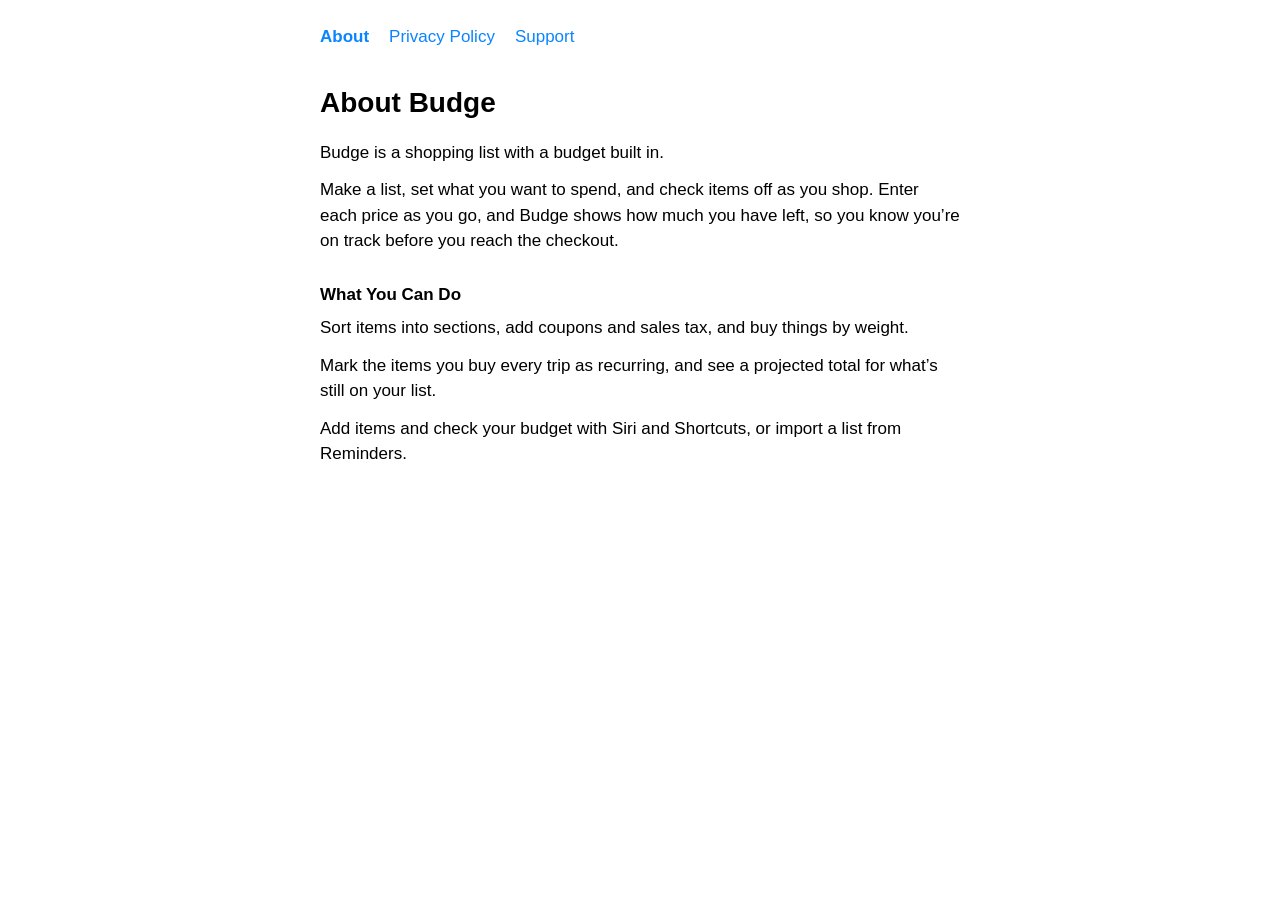
==== index.html @ 8b29237f "Add About, Privacy Policy and Support pages for Budge Co-Authored-By: Claude Opus 5.5 <noreply@anthr" ====
<!DOCTYPE html>
<html lang="en">
<head>
    <meta charset="utf-8">
    <meta name="viewport" content="width=device-width, initial-scale=1">
    <title>About Budge</title>
    <link rel="stylesheet" href="style.css">
</head>
<body>
    <nav>
        <a href="./" aria-current="page">About</a>
        <a href="privacy.html">Privacy Policy</a>
        <a href="support.html">Support</a>
    </nav>

    <h1>About Budge</h1>
    <p>Budge is a shopping list with a budget built in.</p>
    <p>Make a list, set what you want to spend, and check items off as you shop. Enter each price as you go, and Budge shows how much you have left, so you know you’re on track before you reach the checkout.</p>

    <h2>What You Can Do</h2>
    <p>Sort items into sections, add coupons and sales tax, and buy things by weight.</p>
    <p>Mark the items you buy every trip as recurring, and see a projected total for what’s still on your list.</p>
    <p>Add items and check your budget with Siri and Shortcuts, or import a list from Reminders.</p>
</body>
</html>
---- style.css ----
:root {
    color-scheme: light dark;
    --accent: #0a84ff;
    --secondary: #6e6e73;
}

@media (prefers-color-scheme: dark) {
    :root {
        --secondary: #98989d;
    }
}

body {
    font: 17px/1.5 -apple-system, BlinkMacSystemFont, "Helvetica Neue", Helvetica, Arial, sans-serif;
    max-width: 640px;
    margin: 0 auto;
    padding: 24px 20px 48px;
}

nav {
    display: flex;
    gap: 20px;
    margin-bottom: 32px;
}

nav a {
    color: var(--accent);
    text-decoration: none;
}

nav a[aria-current="page"] {
    font-weight: 600;
}

h1 {
    font-size: 28px;
    margin: 0 0 16px;
}

h2 {
    font-size: 17px;
    margin: 28px 0 8px;
}

p {
    margin: 0 0 12px;
}

a {
    color: var(--accent);
}

.updated {
    color: var(--secondary);
    font-size: 13px;
    margin-top: 32px;
}
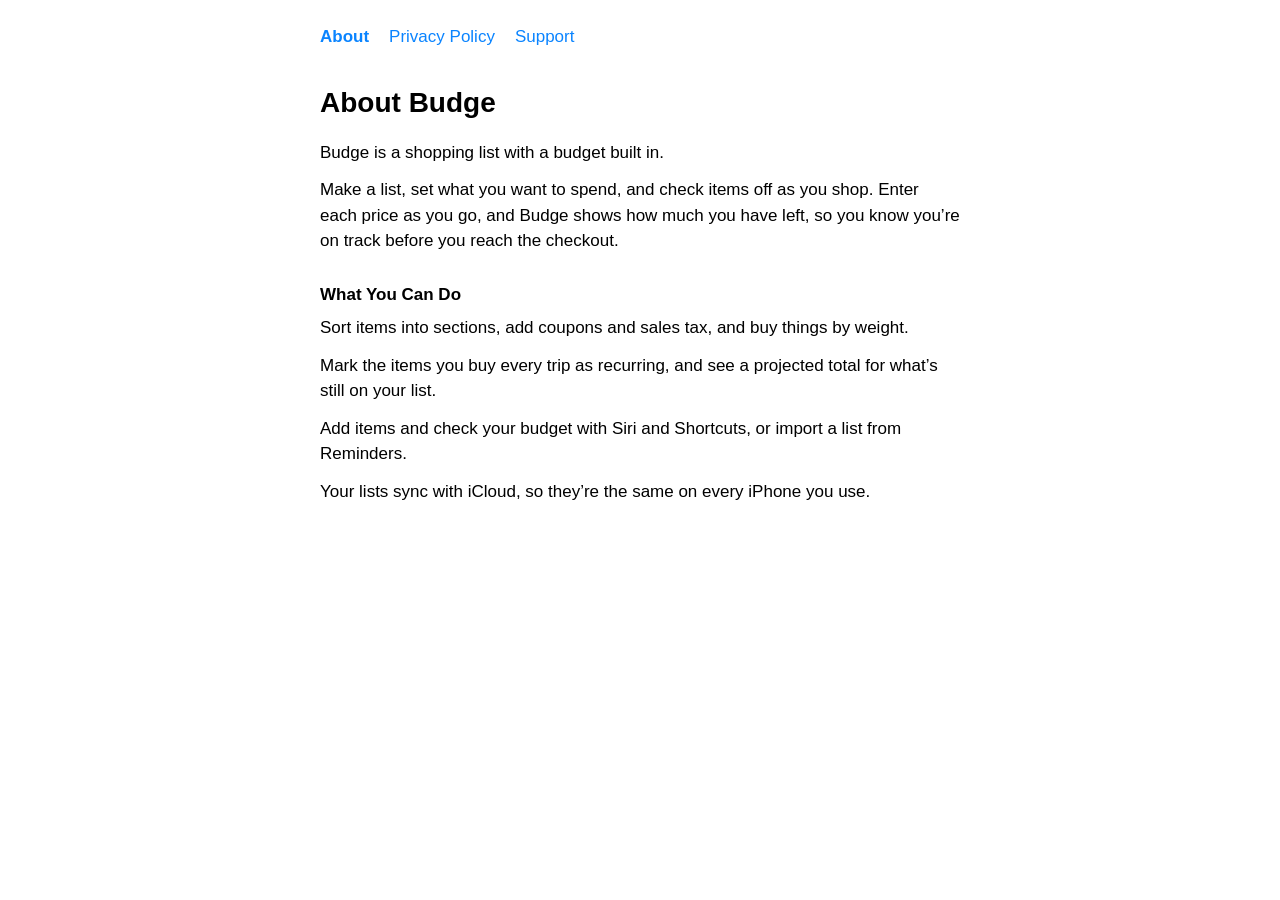
==== commit 6d016044: "Add iCloud sync to the privacy policy and About page Co-Authored-By: Claude Opus 5.5 <noreply@anthro" ====
--- a/index.html
+++ b/index.html
@@ -21,5 +21,6 @@
     <p>Sort items into sections, add coupons and sales tax, and buy things by weight.</p>
     <p>Mark the items you buy every trip as recurring, and see a projected total for what’s still on your list.</p>
     <p>Add items and check your budget with Siri and Shortcuts, or import a list from Reminders.</p>
+    <p>Your lists sync with iCloud, so they’re the same on every iPhone you use.</p>
 </body>
 </html>
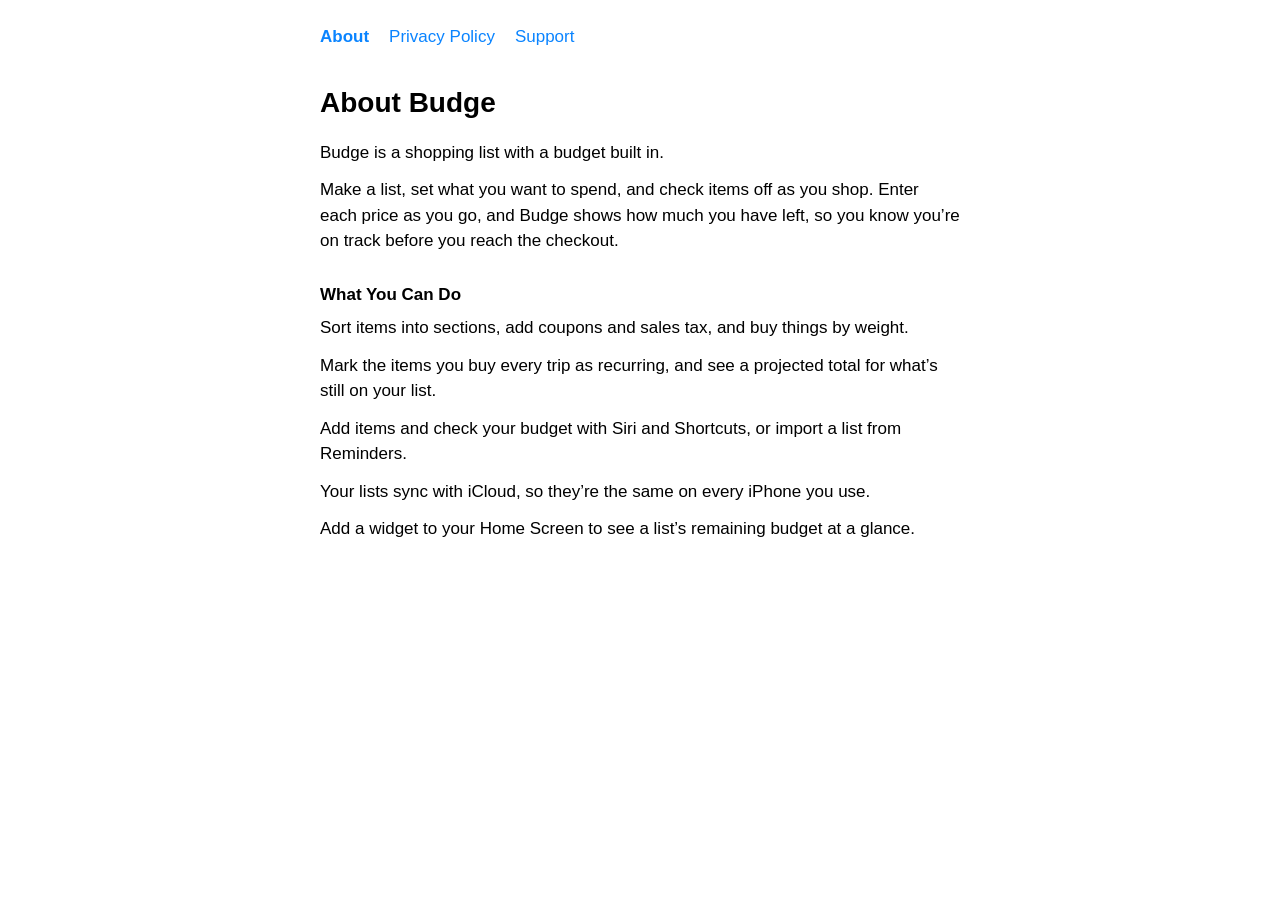
==== commit fa91dba1: "Add the Home Screen widget to the About page and privacy policy Co-Authored-By: Claude Opus 5.5 <nor" ====
--- a/index.html
+++ b/index.html
@@ -22,5 +22,6 @@
     <p>Mark the items you buy every trip as recurring, and see a projected total for what’s still on your list.</p>
     <p>Add items and check your budget with Siri and Shortcuts, or import a list from Reminders.</p>
     <p>Your lists sync with iCloud, so they’re the same on every iPhone you use.</p>
+    <p>Add a widget to your Home Screen to see a list’s remaining budget at a glance.</p>
 </body>
 </html>
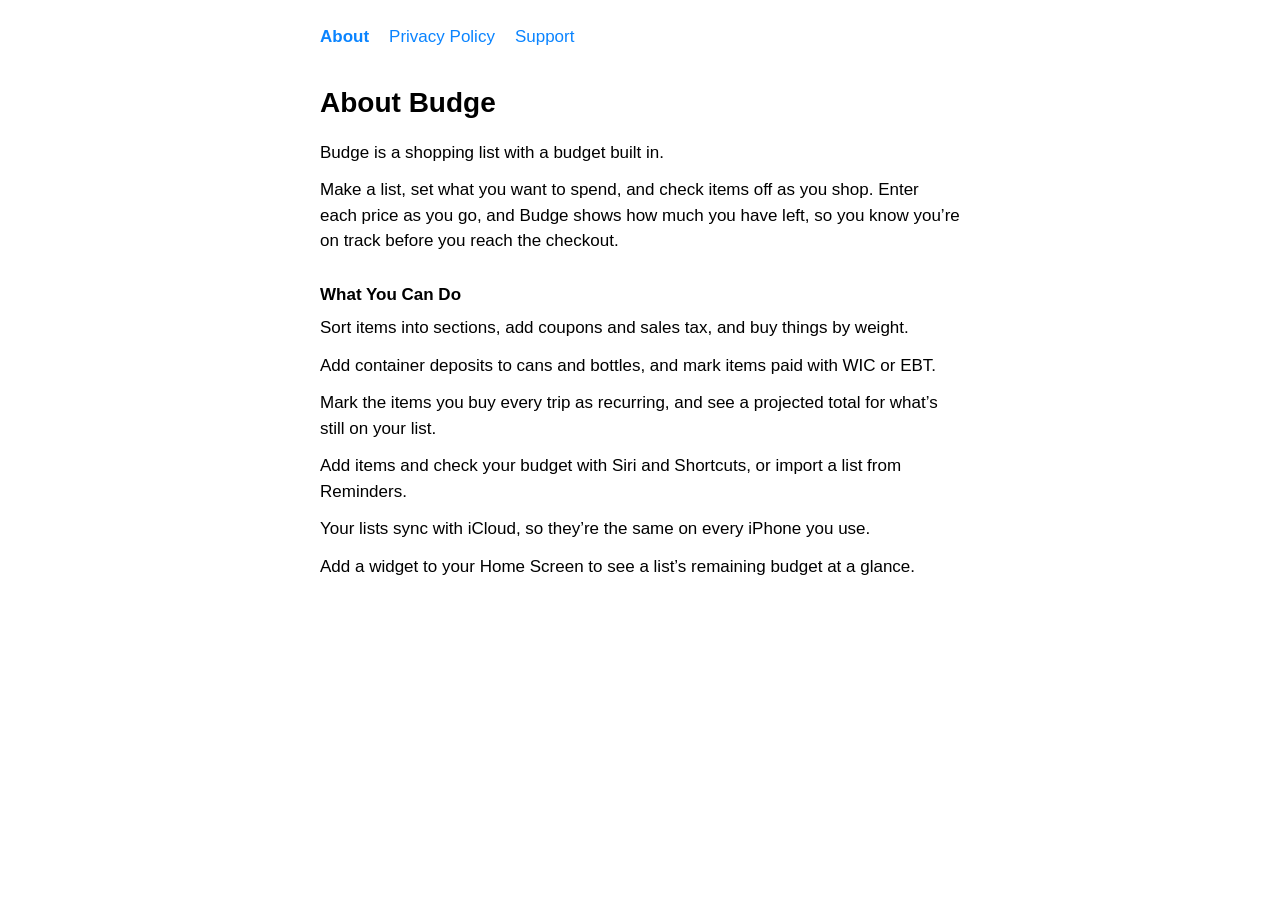
==== commit ee758a7a: "Add WIC and EBT to the privacy policy and About page Co-Authored-By: Claude Opus 5.5 <noreply@anthro" ====
--- a/index.html
+++ b/index.html
@@ -19,6 +19,7 @@
 
     <h2>What You Can Do</h2>
     <p>Sort items into sections, add coupons and sales tax, and buy things by weight.</p>
+    <p>Add container deposits to cans and bottles, and mark items paid with WIC or EBT.</p>
     <p>Mark the items you buy every trip as recurring, and see a projected total for what’s still on your list.</p>
     <p>Add items and check your budget with Siri and Shortcuts, or import a list from Reminders.</p>
     <p>Your lists sync with iCloud, so they’re the same on every iPhone you use.</p>
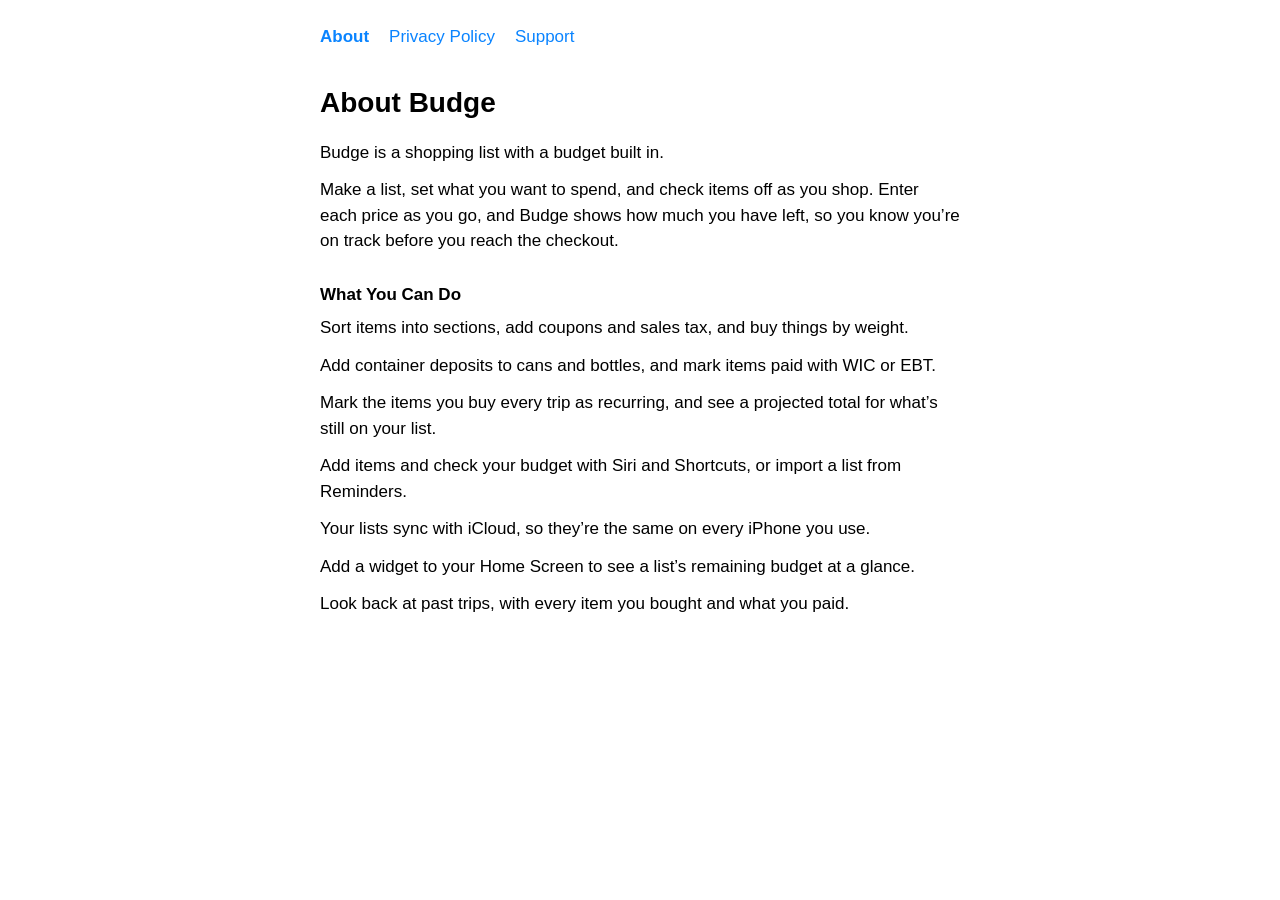
==== commit a6bf682b: "Add trip history to the privacy policy and About page Co-Authored-By: Claude Opus 5.5 <noreply@anthr" ====
--- a/index.html
+++ b/index.html
@@ -24,5 +24,6 @@
     <p>Add items and check your budget with Siri and Shortcuts, or import a list from Reminders.</p>
     <p>Your lists sync with iCloud, so they’re the same on every iPhone you use.</p>
     <p>Add a widget to your Home Screen to see a list’s remaining budget at a glance.</p>
+    <p>Look back at past trips, with every item you bought and what you paid.</p>
 </body>
 </html>
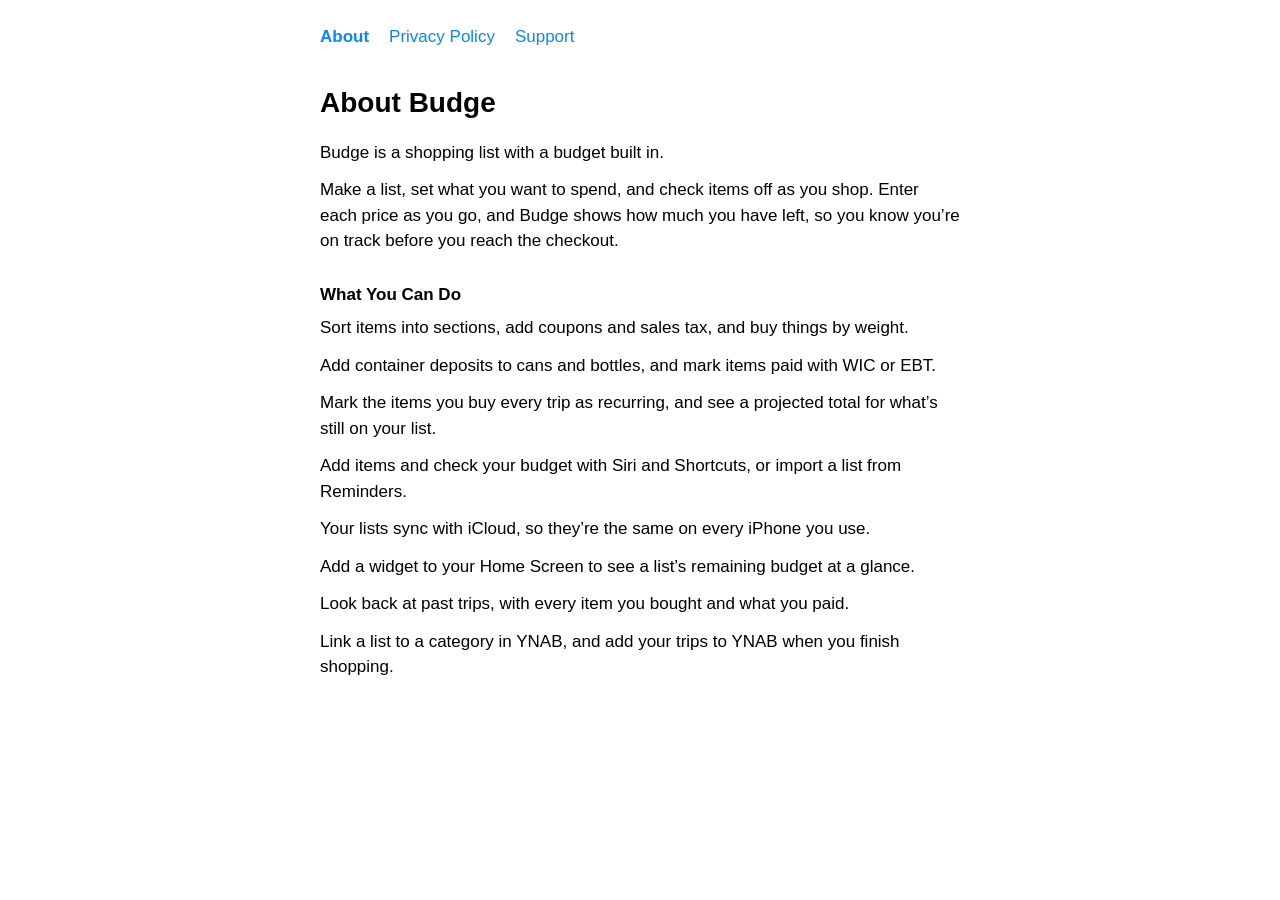
==== commit 144dc6be: "Add YNAB to the privacy policy and About page Co-Authored-By: Claude Opus 5.5 <noreply@anthropic.com" ====
--- a/index.html
+++ b/index.html
@@ -25,5 +25,6 @@
     <p>Your lists sync with iCloud, so they’re the same on every iPhone you use.</p>
     <p>Add a widget to your Home Screen to see a list’s remaining budget at a glance.</p>
     <p>Look back at past trips, with every item you bought and what you paid.</p>
+    <p>Link a list to a category in YNAB, and add your trips to YNAB when you finish shopping.</p>
 </body>
 </html>
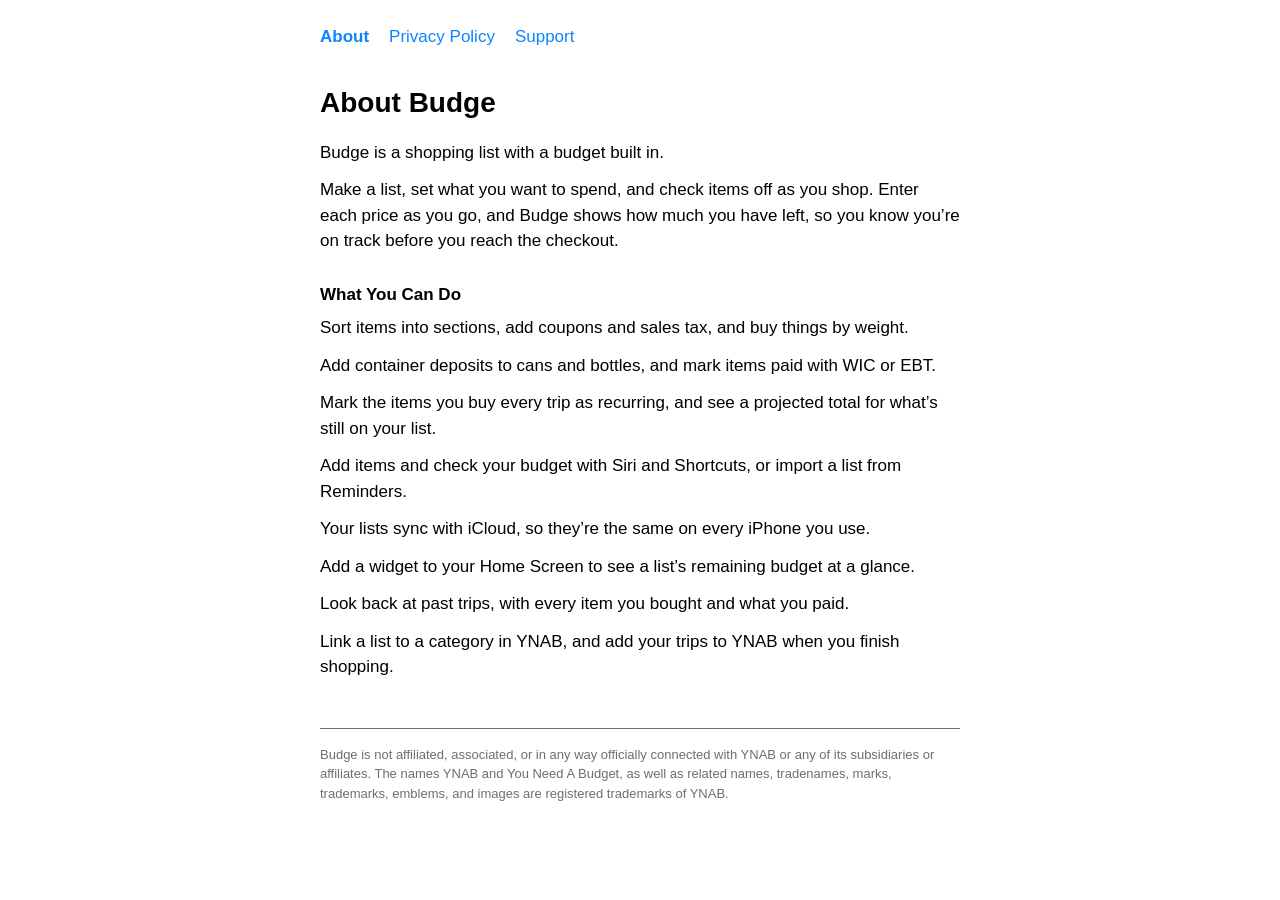
==== commit af8f61d6: "Add the YNAB non-affiliation footer to every page YNAB's API terms require it for apps that connect " ====
--- a/index.html
+++ b/index.html
@@ -26,5 +26,8 @@
     <p>Add a widget to your Home Screen to see a list’s remaining budget at a glance.</p>
     <p>Look back at past trips, with every item you bought and what you paid.</p>
     <p>Link a list to a category in YNAB, and add your trips to YNAB when you finish shopping.</p>
+    <footer>
+        <p>Budge is not affiliated, associated, or in any way officially connected with YNAB or any of its subsidiaries or affiliates. The names YNAB and You Need A Budget, as well as related names, tradenames, marks, trademarks, emblems, and images are registered trademarks of YNAB.</p>
+    </footer>
 </body>
 </html>
--- a/style.css
+++ b/style.css
@@ -55,3 +55,11 @@
     font-size: 13px;
     margin-top: 32px;
 }
+
+footer {
+    margin-top: 48px;
+    padding-top: 16px;
+    border-top: 1px solid var(--secondary);
+    color: var(--secondary);
+    font-size: 13px;
+}
